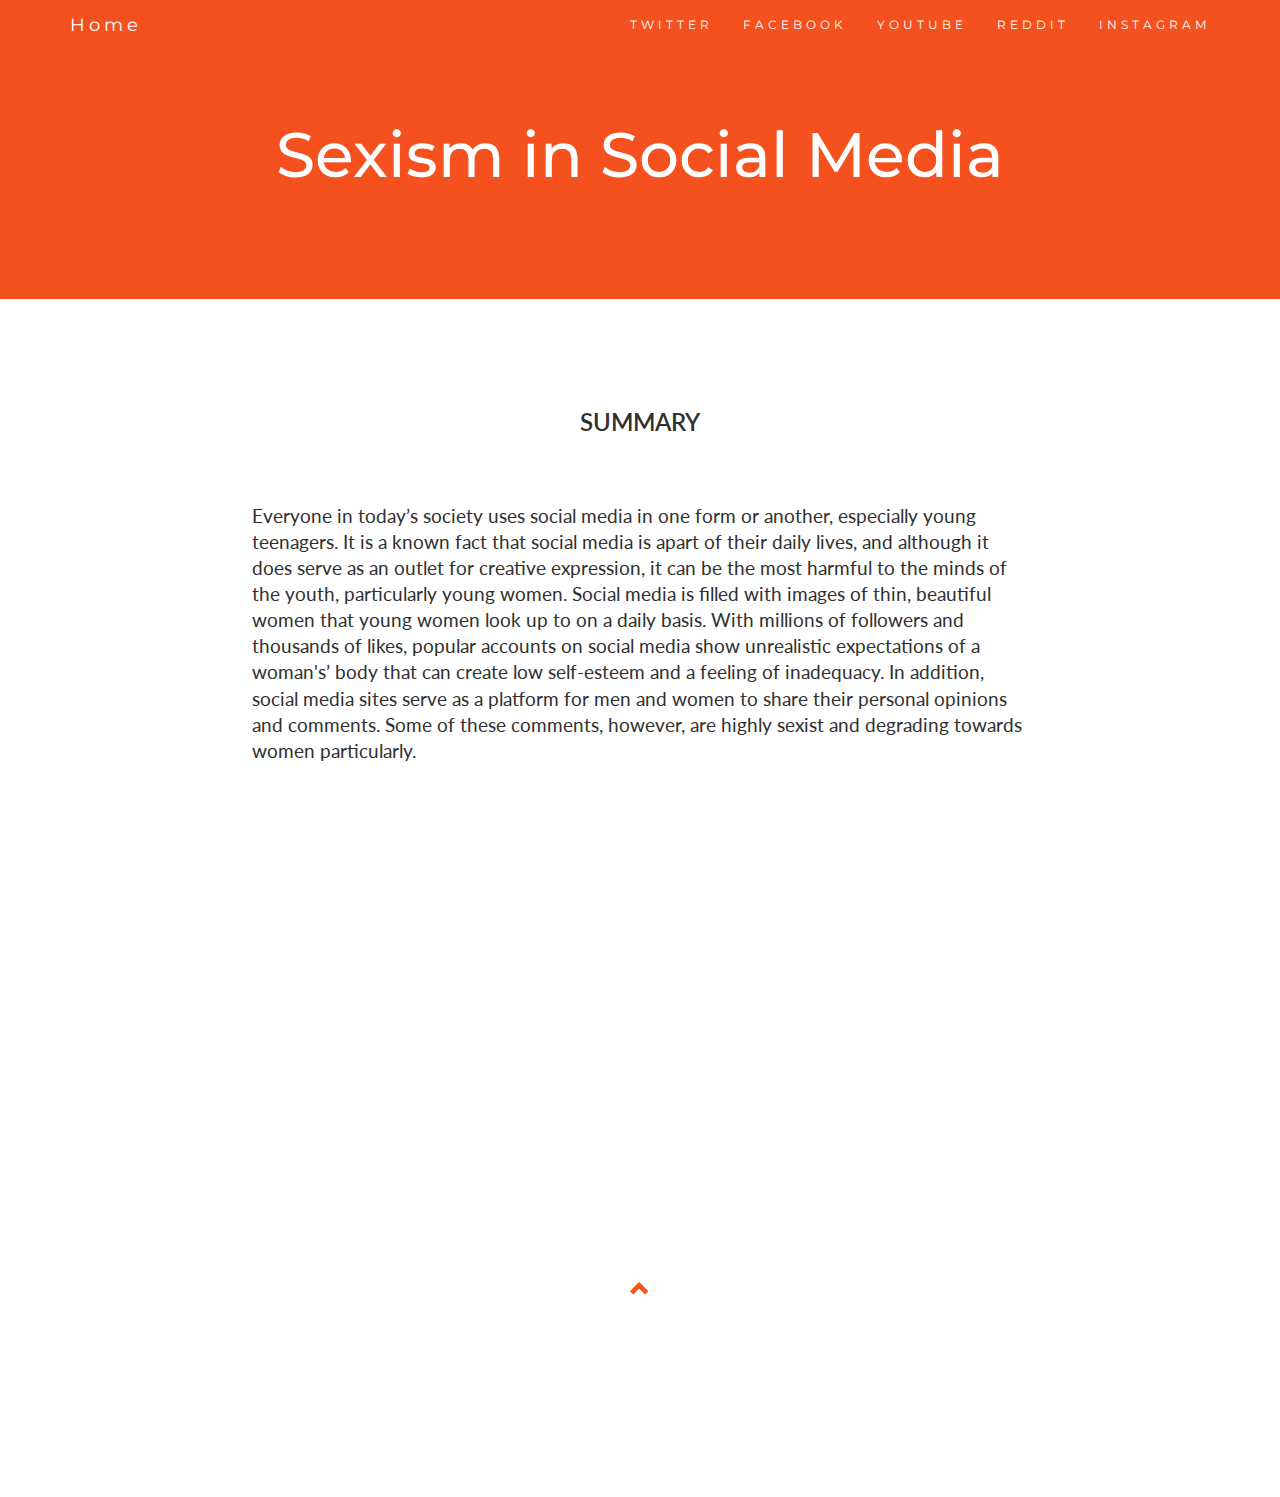
==== index.html @ 68298cb9 "s" ====
<!DOCTYPE html>
<html lang="en">
<head>
  <!-- Theme Made By www.w3schools.com - No Copyright -->
  <title>Sexism in Social Media</title>
  <meta charset="utf-8">
  <meta name="viewport" content="width=device-width, initial-scale=1">
  <link rel="stylesheet" href="https://maxcdn.bootstrapcdn.com/bootstrap/3.3.7/css/bootstrap.min.css">
  <link href="https://fonts.googleapis.com/css?family=Montserrat" rel="stylesheet" type="text/css">
  <link href="https://fonts.googleapis.com/css?family=Lato" rel="stylesheet" type="text/css">
  <script src="https://ajax.googleapis.com/ajax/libs/jquery/3.3.1/jquery.min.js"></script>
  <script src="https://maxcdn.bootstrapcdn.com/bootstrap/3.3.7/js/bootstrap.min.js"></script>
  <style>
  body {
      font: 400 15px Lato, sans-serif;
      line-height: 1.8;
      color: #818181;
  }
  h2 {
      font-size: 24px;
      text-transform: uppercase;
      color: #303030;
      font-weight: 600;
      margin-bottom: 30px;
  }
  h4 {
      font-size: 19px;
      line-height: 1.375em;
      color: #303030;
      font-weight: 400;
      margin-bottom: 30px;
  }
  .jumbotron {
      background-color: #f4511e;
      color: #fff;
      padding: 100px 25px;
      font-family: Montserrat, sans-serif;
  }
  .container-fluid {
      padding: 60px 50px;
  }
  .bg-grey {
      background-color: #f6f6f6;
  }
  .logo-small {
      color: #f4511e;
      font-size: 50px;
  }
  .logo {
      color: #f4511e;
      font-size: 200px;
  }
  .thumbnail {
      padding: 0 0 15px 0;
      border: none;
      border-radius: 0;
  }
  .thumbnail img {
      width: 100%;
      height: 100%;
      margin-bottom: 10px;
  }
  .carousel-control.right, .carousel-control.left {
      background-image: none;
      color: #f4511e;
  }
  .carousel-indicators li {
      border-color: #f4511e;
  }
  .carousel-indicators li.active {
      background-color: #f4511e;
  }
  .item h4 {
      font-size: 19px;
      line-height: 1.375em;
      font-weight: 400;
      font-style: italic;
      margin: 70px 0;
  }
  .item span {
      font-style: normal;
  }
  .panel {
      border: 1px solid #f4511e;
      border-radius:0 !important;
      transition: box-shadow 0.5s;
  }
  .panel:hover {
      box-shadow: 5px 0px 40px rgba(0,0,0, .2);
  }
  .panel-footer .btn:hover {
      border: 1px solid #f4511e;
      background-color: #fff !important;
      color: #f4511e;
  }
  .panel-heading {
      color: #fff !important;
      background-color: #f4511e !important;
      padding: 25px;
      border-bottom: 1px solid transparent;
      border-top-left-radius: 0px;
      border-top-right-radius: 0px;
      border-bottom-left-radius: 0px;
      border-bottom-right-radius: 0px;
  }
  .panel-footer {
      background-color: white !important;
  }
  .panel-footer h3 {
      font-size: 32px;
  }
  .panel-footer h4 {
      color: #aaa;
      font-size: 14px;
  }
  .panel-footer .btn {
      margin: 15px 0;
      background-color: #f4511e;
      color: #fff;
  }
  .navbar {
      margin-bottom: 0;
      background-color: #f4511e;
      z-index: 9999;
      border: 0;
      font-size: 12px !important;
      line-height: 1.42857143 !important;
      letter-spacing: 4px;
      border-radius: 0;
      font-family: Montserrat, sans-serif;
  }
  .navbar li a, .navbar .navbar-brand {
      color: #fff !important;
  }
  .navbar-nav li a:hover, .navbar-nav li.active a {
      color: #f4511e !important;
      background-color: #fff !important;
  }
  .navbar-default .navbar-toggle {
      border-color: transparent;
      color: #fff !important;
  }
  footer .glyphicon {
      font-size: 20px;
      margin-bottom: 20px;
      color: #f4511e;
  }
  .slideanim {visibility:hidden;}
  .slide {
      animation-name: slide;
      -webkit-animation-name: slide;
      animation-duration: 1s;
      -webkit-animation-duration: 1s;
      visibility: visible;
  }
  @keyframes slide {
    0% {
      opacity: 0;
      transform: translateY(70%);
    }
    100% {
      opacity: 1;
      transform: translateY(0%);
    }
  }
  @-webkit-keyframes slide {
    0% {
      opacity: 0;
      -webkit-transform: translateY(70%);
    }
    100% {
      opacity: 1;
      -webkit-transform: translateY(0%);
    }
  }
  @media screen and (max-width: 768px) {
    .col-sm-4 {
      text-align: center;
      margin: 25px 0;
    }
    .btn-lg {
        width: 100%;
        margin-bottom: 35px;
    }
  }
  @media screen and (max-width: 480px) {
    .logo {
        font-size: 150px;
    }
  }
  </style>
</head>
<body id="myPage" data-spy="scroll" data-target=".navbar" data-offset="60">

<nav class="navbar navbar-default navbar-fixed-top">
  <div class="container">
    <div class="navbar-header">
      <button type="button" class="navbar-toggle" data-toggle="collapse" data-target="#myNavbar">
        <span class="icon-bar"></span>
        <span class="icon-bar"></span>
        <span class="icon-bar"></span>
      </button>
      <a class="navbar-brand" href="homepage.html">Home</a>
    </div>
    <div class="collapse navbar-collapse" id="myNavbar">
      <ul class="nav navbar-nav navbar-right">
        <li><a href="twitter.html">TWITTER</a></li>
        <li><a href="facebook.html">FACEBOOK</a></li>
        <li><a href="youtube.html">YOUTUBE</a></li>
        <li><a href="reddit.html">REDDIT</a></li>
        <li><a href="instagram.html">INSTAGRAM</a></li>
      </ul>
    </div>
  </div>
</nav>

<div class="jumbotron text-center">
  <h1>Sexism in Social Media</h1>
</div>
<!-- Container (About Section) -->
<div id="about" class="container-fluid">
  <div class="row">
    <div class="col-sm-2"></div>
    <div class="col-sm-8">
      <h2 style="text-align:center;">Summary</h2><br>
      <h4>Everyone in today’s society uses social media in one form or another, especially young teenagers. It is a known fact that social media is apart of their daily lives,
        and although it does serve as an outlet for creative expression, it can be the most harmful to the minds of the youth, particularly young women.
        Social media is filled with images of thin, beautiful women that young women look up to on a daily basis. With millions of followers and thousands of likes,
        popular accounts on social media show unrealistic expectations of a woman's’ body that can create low self-esteem and a feeling of inadequacy.
        In addition, social media sites serve as a platform for men and women to share their personal opinions and comments. Some of these comments,
        however, are highly sexist and degrading towards women particularly. </h4><br>
        <div class="col-sm-2"></div>
<br>
</div>


<!-- Container (Services Section) -->
<div id="services" class="container-fluid text-center">

  <br>
<div class= "container">
  <div class="row slideanim ">

    <div class="col-sm-4">
      <img class="logo imgcon" style="width:20%;"  src="imgs/twit.png">
      <h4>TWITTER</h4>

    </div>
    <div class="col-sm-4">
      <img class="logo imgcon" style="width:20%;" src="imgs/fb.png">
      <h4>FACEBOOK</h4>

    </div>
    <div class="col-sm-4">
      <img class="logo imgcon" style="width:20%;margin-top:5%;"src="imgs/yt.png">
      <h4>YOUTUBE</h4>

    </div>
  </div>

  <br><br>
  <div class="row slideanim">
    <div class="col-sm-6">
      <img class="logo " style="width:20%;" src="imgs/rd.png">
      <h4>REDDIT</h4>

    </div>
    <div class="col-sm-6">
      <img class="logo imgcon"  style="width:20%;" src="imgs/ig.png">
      <h4>INSTAGRAM</h4>
</div>
    </div>

</div>

<footer class="container-fluid text-center">
  <a href="homepage.html" title="To Top">
    <span class="glyphicon glyphicon-chevron-up"></span>
  </a>
</footer>

<script>
$(document).ready(function(){
  // Add smooth scrolling to all links in navbar + footer link
  $(".navbar a, footer a[href='#myPage']").on('click', function(event) {
    // Make sure this.hash has a value before overriding default behavior
    if (this.hash !== "") {
      // Prevent default anchor click behavior
      event.preventDefault();

      // Store hash
      var hash = this.hash;

      // Using jQuery's animate() method to add smooth page scroll
      // The optional number (900) specifies the number of milliseconds it takes to scroll to the specified area
      $('html, body').animate({
        scrollTop: $(hash).offset().top
      }, 900, function(){

        // Add hash (#) to URL when done scrolling (default click behavior)
        window.location.hash = hash;
      });
    } // End if
  });

  $(window).scroll(function() {
    $(".slideanim").each(function(){
      var pos = $(this).offset().top;

      var winTop = $(window).scrollTop();
        if (pos < winTop + 600) {
          $(this).addClass("slide");
        }
    });
  });
})
</script>

</body>
</html>
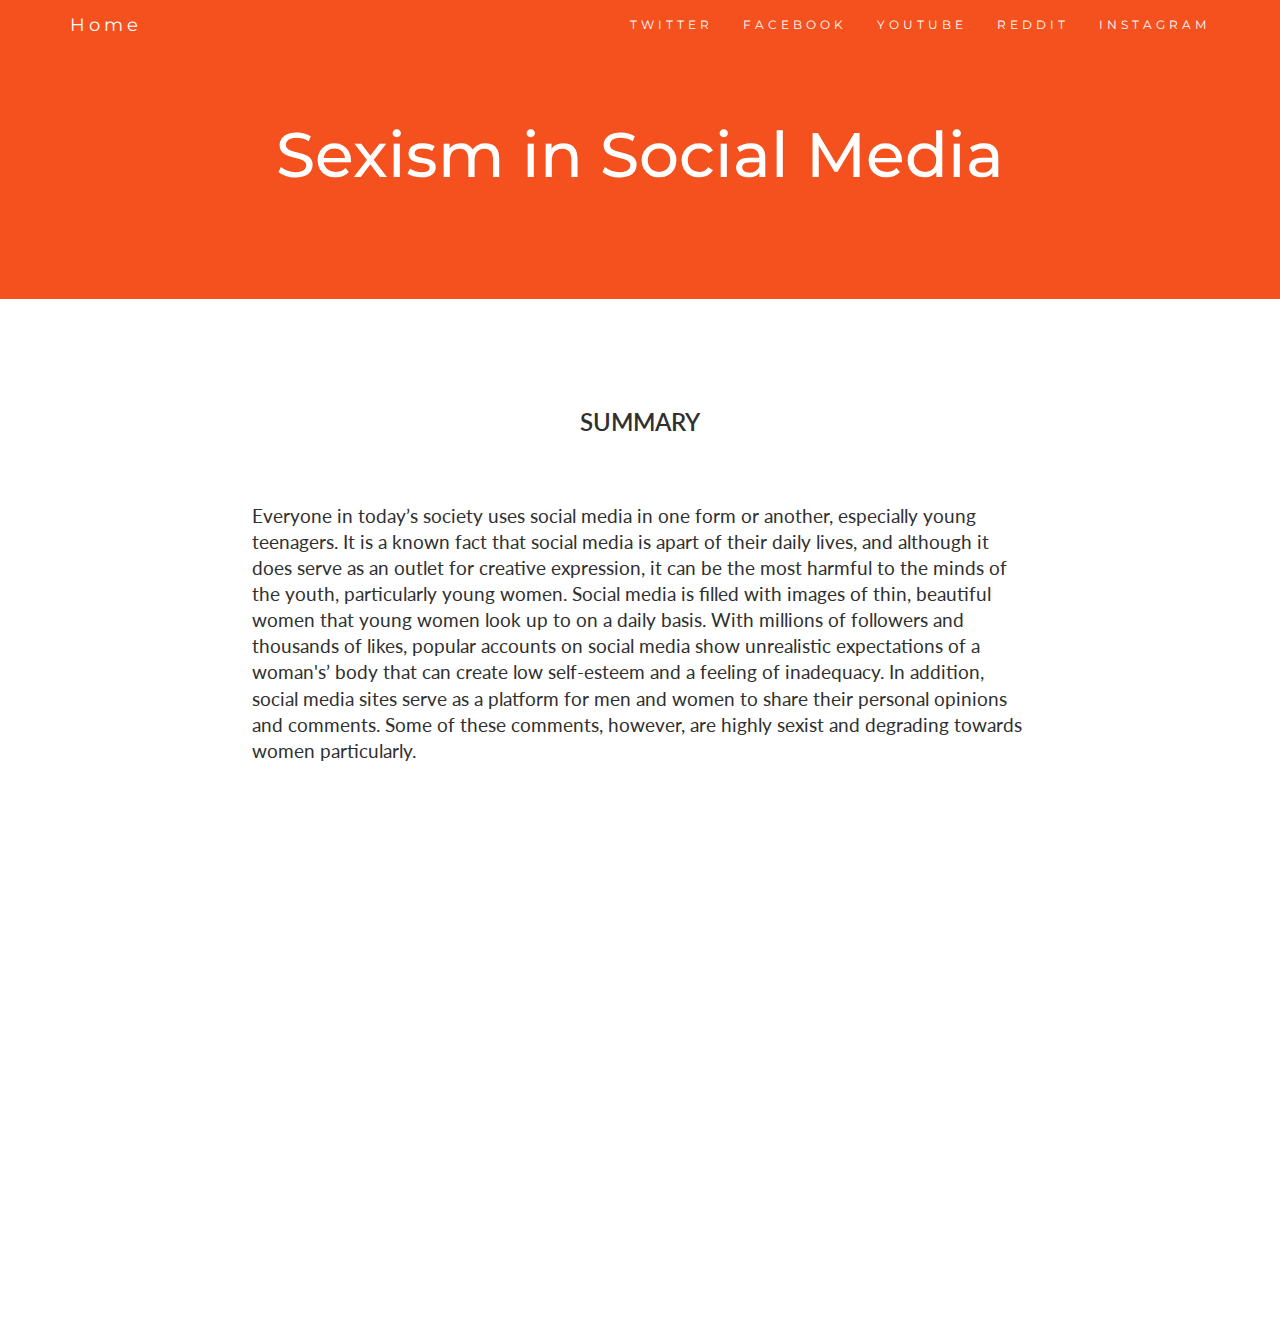
==== commit 827df4d7: "f" ====
--- a/index.html
+++ b/index.html
@@ -200,7 +200,7 @@
         <span class="icon-bar"></span>
         <span class="icon-bar"></span>
       </button>
-      <a class="navbar-brand" href="homepage.html">Home</a>
+      <a class="navbar-brand" href="index.html">Home</a>
     </div>
     <div class="collapse navbar-collapse" id="myNavbar">
       <ul class="nav navbar-nav navbar-right">
@@ -273,11 +273,7 @@
 
 </div>
 
-<footer class="container-fluid text-center">
-  <a href="homepage.html" title="To Top">
-    <span class="glyphicon glyphicon-chevron-up"></span>
-  </a>
-</footer>
+
 
 <script>
 $(document).ready(function(){
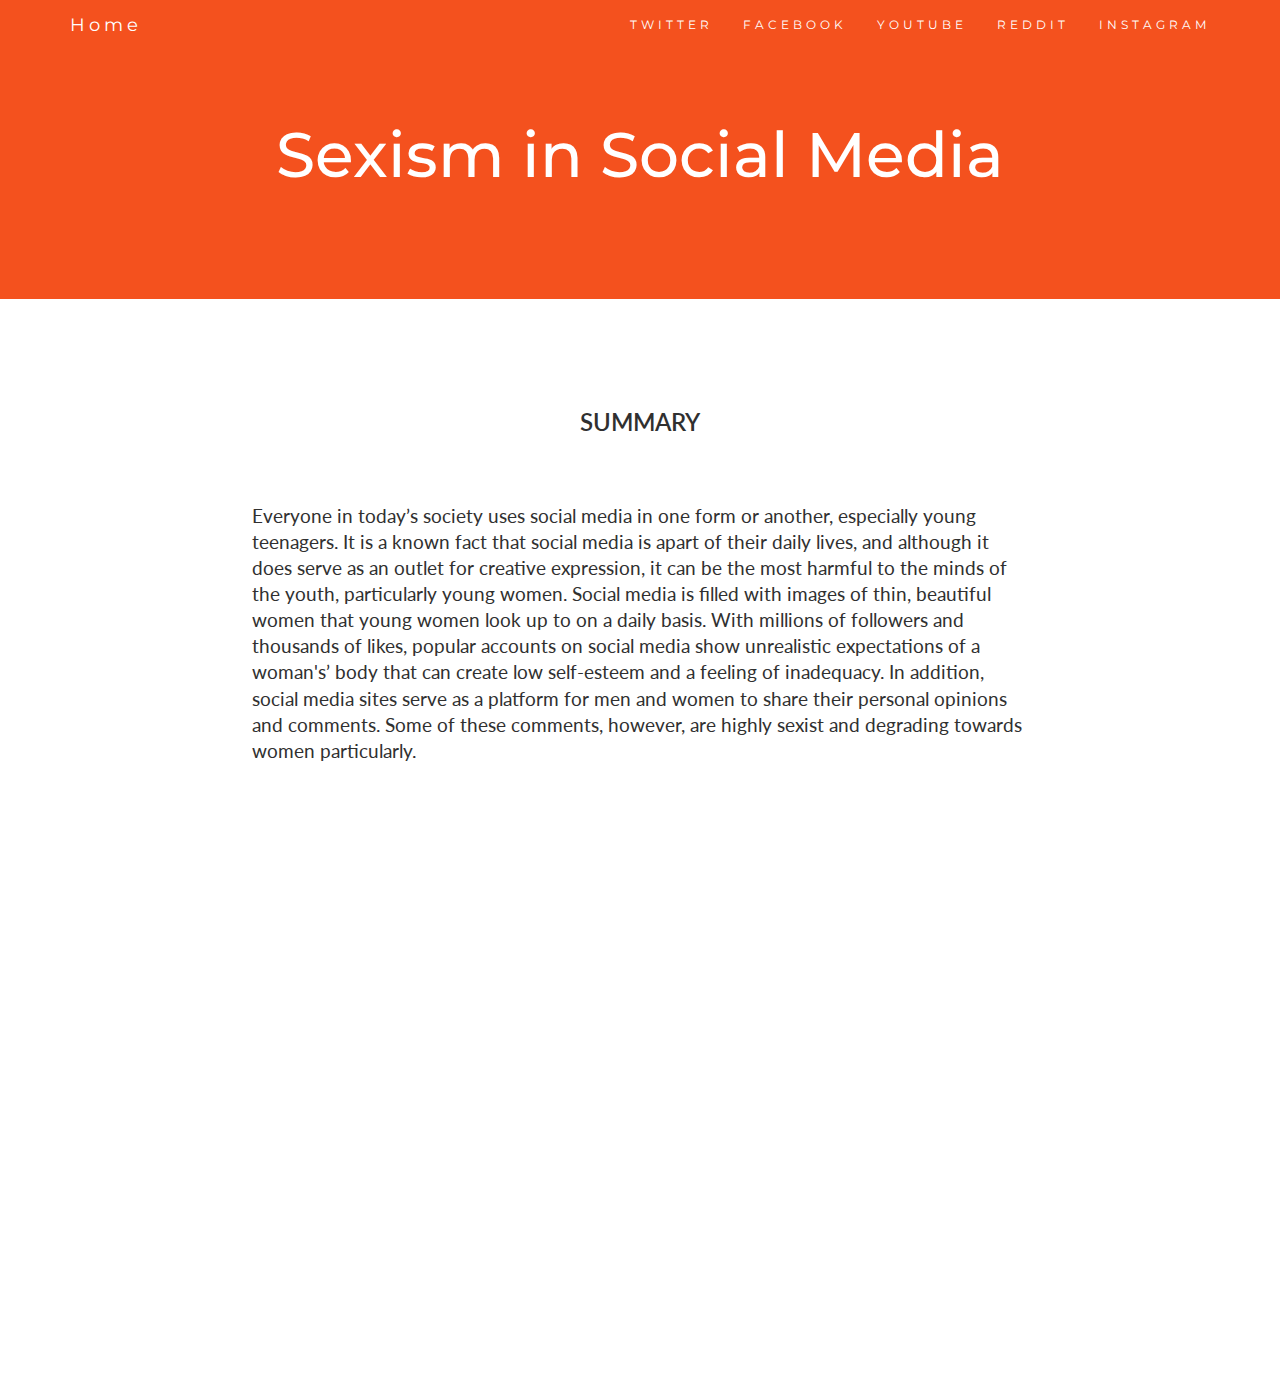
==== commit 42efb640: "margin" ====
--- a/index.html
+++ b/index.html
@@ -235,7 +235,7 @@
 
 
 <!-- Container (Services Section) -->
-<div id="services" class="container-fluid text-center">
+<div id="services" class="container-fluid text-center" style = "margin-bottom:5%;">
 
   <br>
 <div class= "container">
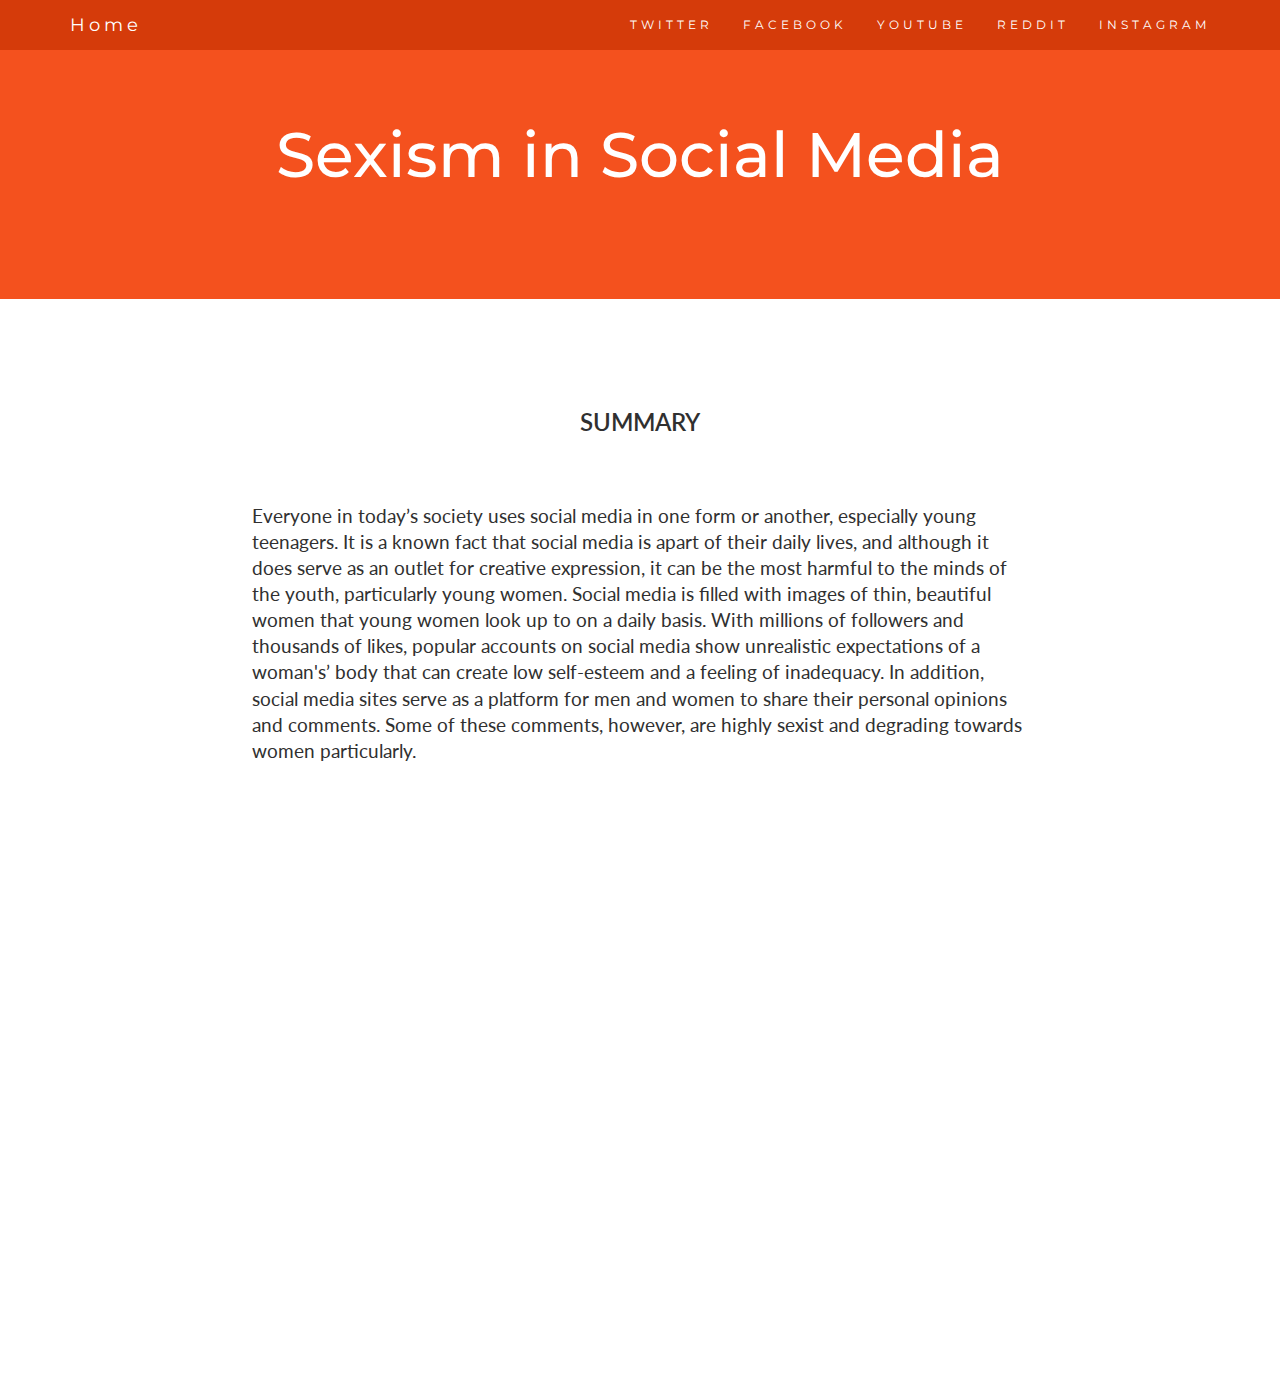
==== commit 91a5cb24: "aah" ====
--- a/index.html
+++ b/index.html
@@ -1,8 +1,7 @@
 <!DOCTYPE html>
 <html lang="en">
 <head>
-  <!-- Theme Made By www.w3schools.com - No Copyright -->
-  <title>Sexism in Social Media</title>
+  <title>Sexism in Youtube</title>
   <meta charset="utf-8">
   <meta name="viewport" content="width=device-width, initial-scale=1">
   <link rel="stylesheet" href="https://maxcdn.bootstrapcdn.com/bootstrap/3.3.7/css/bootstrap.min.css">
@@ -43,11 +42,11 @@
       background-color: #f6f6f6;
   }
   .logo-small {
-      color: #f4511e;
+      color: #d53b0a;
       font-size: 50px;
   }
   .logo {
-      color: #f4511e;
+      color: #d53b0a;
       font-size: 200px;
   }
   .thumbnail {
@@ -62,13 +61,13 @@
   }
   .carousel-control.right, .carousel-control.left {
       background-image: none;
-      color: #f4511e;
+      color: #d53b0a;
   }
   .carousel-indicators li {
-      border-color: #f4511e;
+      border-color: #d53b0a;
   }
   .carousel-indicators li.active {
-      background-color: #f4511e;
+      background-color: #d53b0a;
   }
   .item h4 {
       font-size: 19px;
@@ -81,7 +80,7 @@
       font-style: normal;
   }
   .panel {
-      border: 1px solid #f4511e;
+      border: 1px solid #d53b0a;
       border-radius:0 !important;
       transition: box-shadow 0.5s;
   }
@@ -89,13 +88,13 @@
       box-shadow: 5px 0px 40px rgba(0,0,0, .2);
   }
   .panel-footer .btn:hover {
-      border: 1px solid #f4511e;
+      border: 1px solid #d53b0a;
       background-color: #fff !important;
-      color: #f4511e;
+      color: #d53b0a;
   }
   .panel-heading {
       color: #fff !important;
-      background-color: #f4511e !important;
+      background-color: #d53b0a !important;
       padding: 25px;
       border-bottom: 1px solid transparent;
       border-top-left-radius: 0px;
@@ -115,12 +114,12 @@
   }
   .panel-footer .btn {
       margin: 15px 0;
-      background-color: #f4511e;
+      background-color: #d53b0a;
       color: #fff;
   }
   .navbar {
       margin-bottom: 0;
-      background-color: #f4511e;
+      background-color: #d53b0a;
       z-index: 9999;
       border: 0;
       font-size: 12px !important;
@@ -133,7 +132,7 @@
       color: #fff !important;
   }
   .navbar-nav li a:hover, .navbar-nav li.active a {
-      color: #f4511e !important;
+      color: #d53b0a !important;
       background-color: #fff !important;
   }
   .navbar-default .navbar-toggle {
@@ -143,7 +142,7 @@
   footer .glyphicon {
       font-size: 20px;
       margin-bottom: 20px;
-      color: #f4511e;
+      color: #d53b0a;
   }
   .slideanim {visibility:hidden;}
   .slide {
